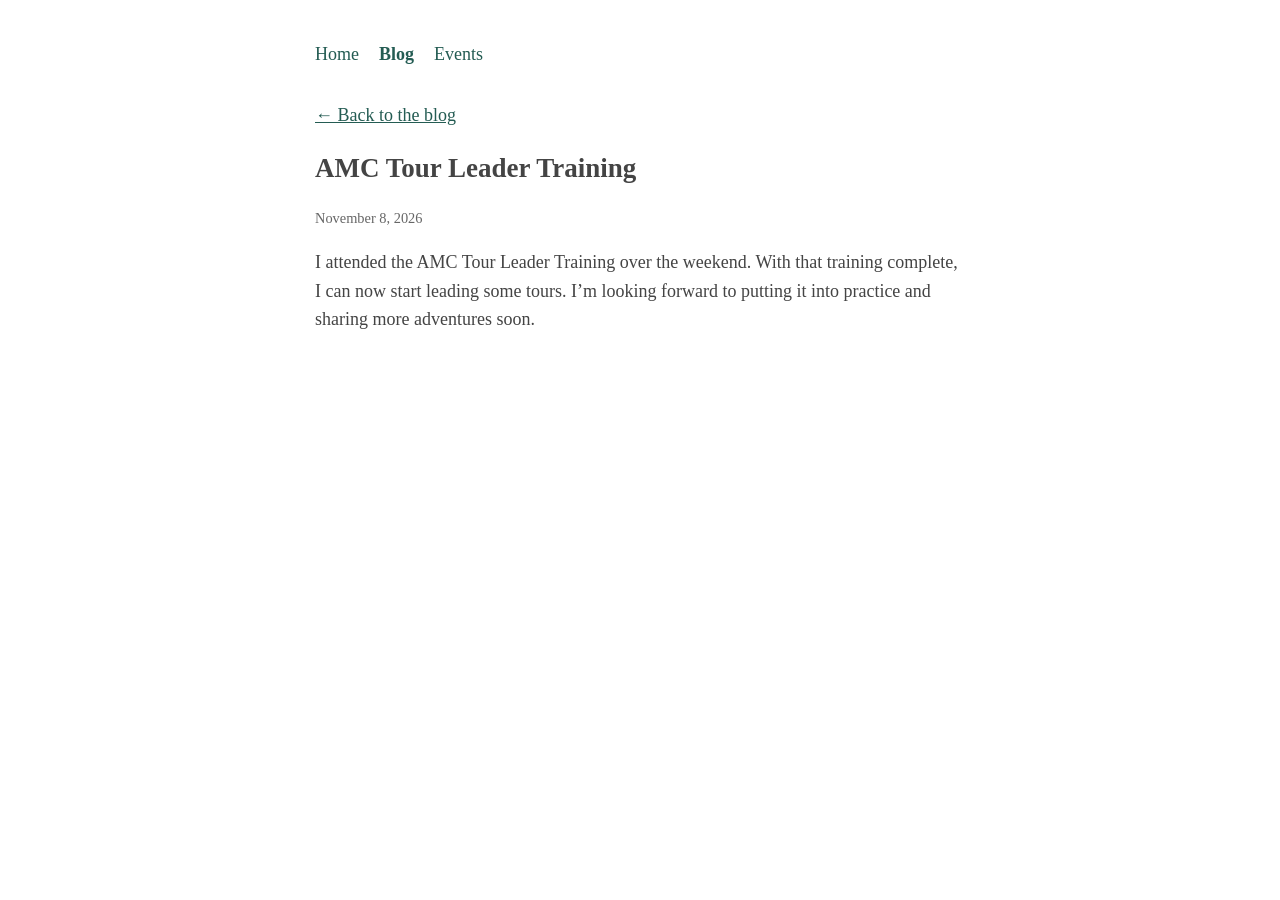
==== amc-tour-leader-training.html @ 887aed29 "Add AMC Tour Leader Training blog post" ====
<!doctype html>
<html lang="en">
<head>
    <meta charset="utf-8">
    <meta name="viewport" content="width=device-width, initial-scale=1">
    <meta name="description" content="A note about completing AMC Tour Leader Training and getting ready to lead tours.">
    <title>AMC Tour Leader Training | Hudson Objective</title>
    <link rel="stylesheet" href="main.css">
</head>
<body>
    <header class="site-header">
        <nav class="site-nav" aria-label="Main navigation">
            <a href="index.html">Home</a>
            <a href="blog.html" aria-current="page">Blog</a>
            <a href="events.html">Events</a>
        </nav>
    </header>

    <main>
        <article>
            <p><a href="blog.html">&larr; Back to the blog</a></p>
            <h1>AMC Tour Leader Training</h1>
            <p class="post-date"><time datetime="2026-11-08">November 8, 2026</time></p>

            <p>I attended the AMC Tour Leader Training over the weekend. With that training complete, I can now start leading some tours. I’m looking forward to putting it into practice and sharing more adventures soon.</p>
        </article>
    </main>
</body>
</html>
---- main.css ----
body {
  margin: 40px auto;
  max-width: 650px;
  line-height: 1.6;
  font-size: 18px;
  color: #444;
  padding: 0 10px;
}

h1, h2, h3 {
  line-height: 1.2;
}

a {
  color: #245c53;
}

.site-header {
  margin-bottom: 2rem;
}

.site-nav {
  display: flex;
  gap: 1.25rem;
}

.site-nav a {
  text-decoration: none;
}

.site-nav a[aria-current="page"] {
  font-weight: bold;
}

.post-card, .event-card {
  margin-top: 2rem;
  padding: 1.25rem 1.5rem;
  border: 1px solid #ddd;
  border-radius: 6px;
}

.post-card h2, .event-card h2 {
  margin: 0.25rem 0 0.5rem;
}

.post-card h2 a, .event-card h2 a {
  text-decoration: none;
}

.post-date, .event-date {
  margin-bottom: 0.25rem;
  color: #666;
  font-size: 0.9rem;
}

.post-cover {
  display: block;
  width: 100%;
  max-height: 420px;
  margin: 1rem 0;
  border-radius: 6px;
  object-fit: cover;
  object-position: center 55%;
}

.signup-form {
  display: block;
  width: 100%;
  min-height: 900px;
  border: 0;
  margin: 1rem 0;
}

address {
  font-style: normal;
}

.events-page {
  max-width: 1100px;
}

.events-grid {
  display: grid;
  grid-template-columns: repeat(auto-fit, minmax(min(100%, 260px), 1fr));
  grid-auto-rows: 1fr;
  gap: 1.25rem;
  align-items: stretch;
  margin-top: 2rem;
}

.events-grid .event-card {
  display: flex;
  flex-direction: column;
  margin: 0;
}

.events-grid .event-link {
  margin-top: auto;
  padding-top: 0.75rem;
}

@media (max-width: 480px) {
  .site-nav {
    flex-wrap: wrap;
  }

  .post-card, .event-card {
    padding: 1rem;
  }
}
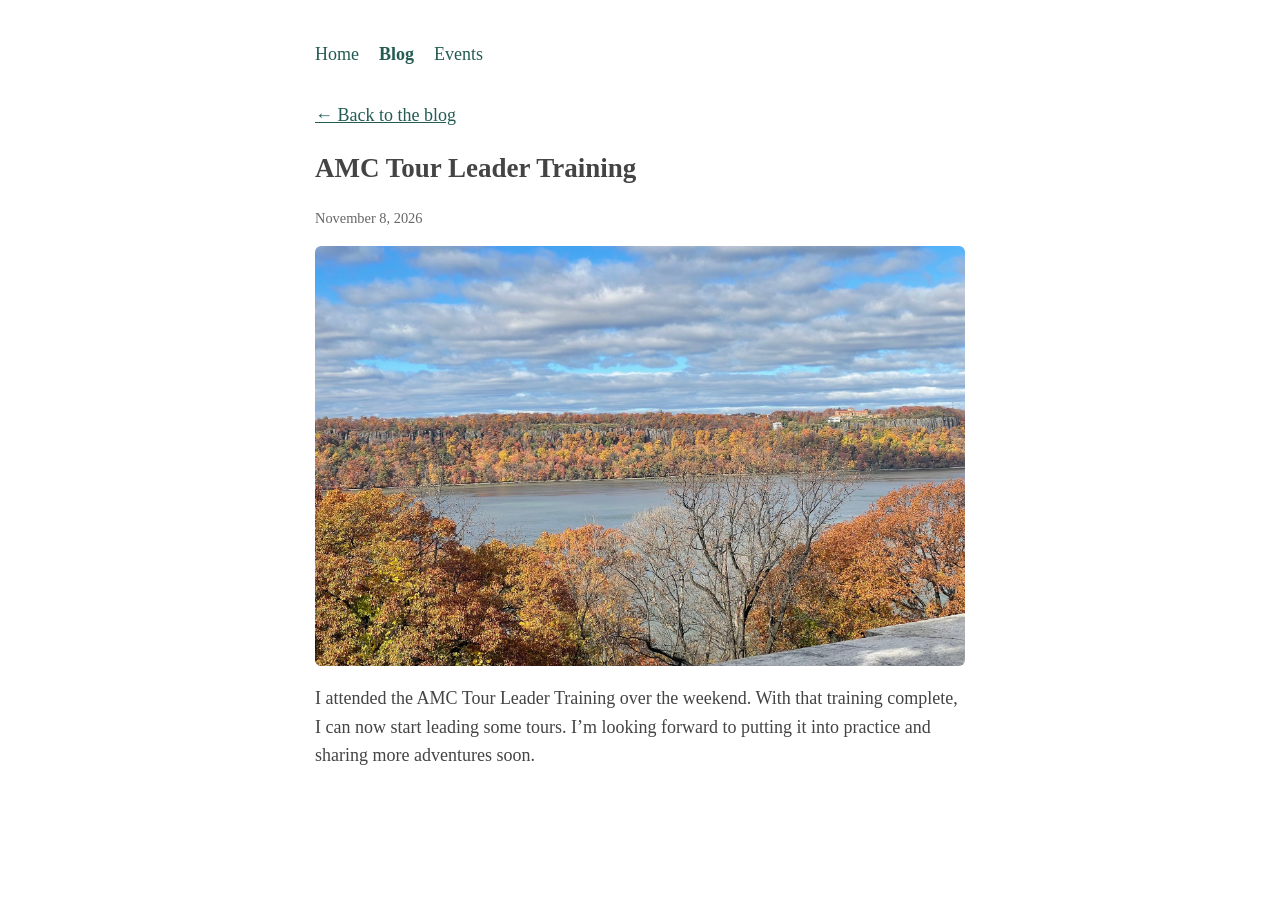
==== commit cced980d: "Add the AMC Tour Leader Training cover image to the post" ====
--- a/amc-tour-leader-training.html
+++ b/amc-tour-leader-training.html
@@ -21,6 +21,7 @@
             <p><a href="blog.html">&larr; Back to the blog</a></p>
             <h1>AMC Tour Leader Training</h1>
             <p class="post-date"><time datetime="2026-11-08">November 8, 2026</time></p>
+            <img class="post-cover" src="images/IMG_8471.jpeg" alt="A group of participants during AMC Tour Leader Training.">
 
             <p>I attended the AMC Tour Leader Training over the weekend. With that training complete, I can now start leading some tours. I’m looking forward to putting it into practice and sharing more adventures soon.</p>
         </article>
